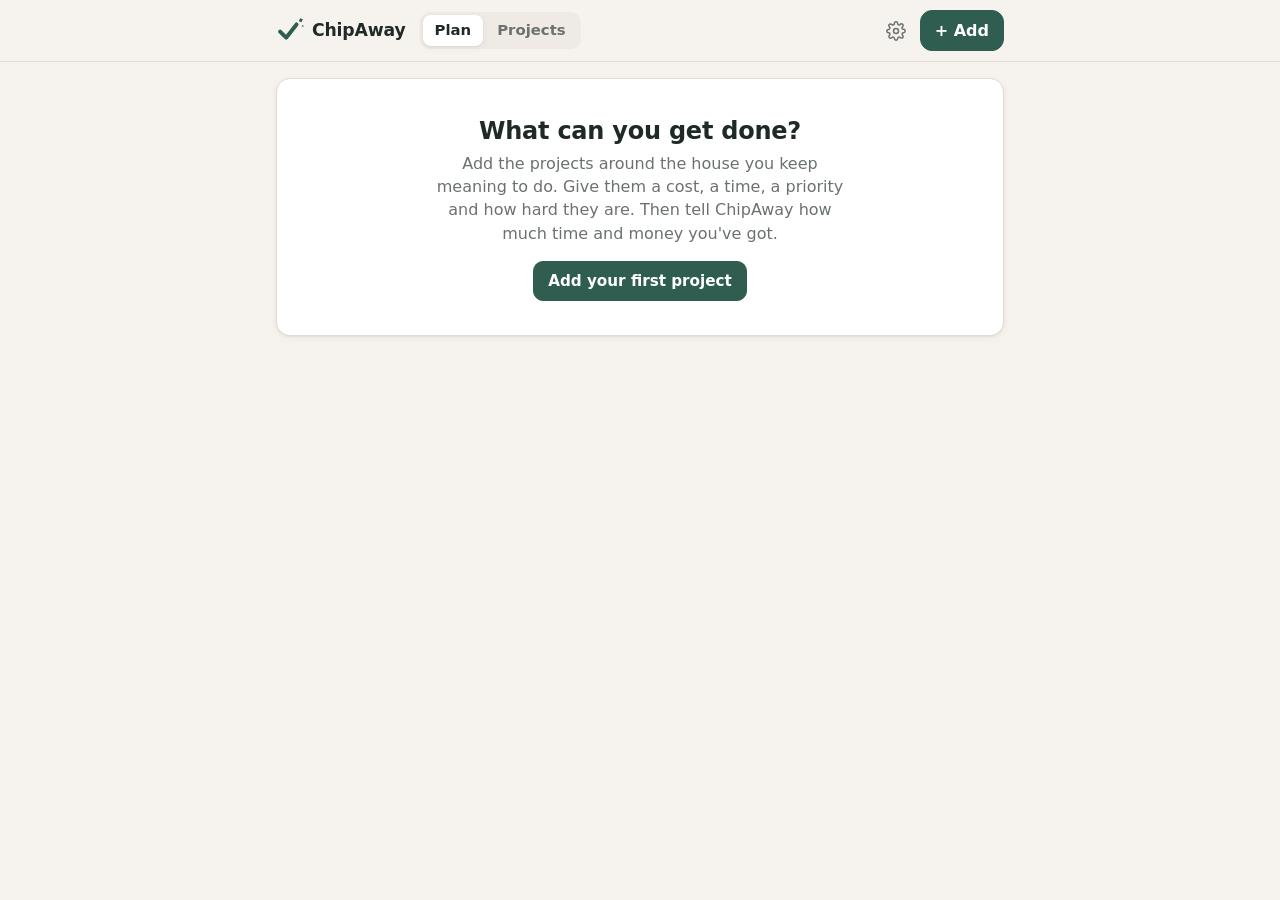
==== app/index.html @ 3ffec220 "Web companion at gochipaway.com/app (ChipAway build ea0f69a) Co-Authored-By: Claude Opus 5.5 <norepl" ====
<!doctype html>
<html lang="en">
<head>
<meta charset="utf-8">
<meta name="viewport" content="width=device-width, initial-scale=1, viewport-fit=cover">
<meta name="theme-color" content="#2f5d50">
<meta name="color-scheme" content="light dark">
<title>ChipAway</title>
<link rel="icon" href="icon.svg" type="image/svg+xml">
<link rel="stylesheet" href="style.css">
</head>
<body>
<header class="top">
  <div class="top-in">
    <a class="brand" href="#/plan"><svg class="mark" viewBox="0 0 24 24" width="28" height="28" aria-hidden="true"><path d="M3.5 12.5l5.2 5.2L17.6 6.4" fill="none" stroke="currentColor" stroke-width="3.4" stroke-linecap="round" stroke-linejoin="round"/><path d="M20.6 1l2.4 1-1.2 2.4-2.2-.8z" fill="currentColor"/><path d="M22.3 6.8l1.5.4-.5 1.5-1.3-.5z" fill="currentColor" opacity=".7"/></svg><span class="brand-name">ChipAway</span></a>
    <nav class="tabs" aria-label="Main">
      <a href="#/plan" data-tab="plan">Plan</a>
      <a href="#/projects" data-tab="projects">Projects</a>
    </nav>
    <div class="top-actions">
      <a class="icon-btn" href="#/settings" data-tab="settings" aria-label="Settings" title="Settings">
        <svg viewBox="0 0 24 24" width="20" height="20" fill="none" stroke="currentColor" stroke-width="1.8" stroke-linecap="round" stroke-linejoin="round"><circle cx="12" cy="12" r="3"/><path d="M19.4 15a1.7 1.7 0 0 0 .3 1.8l.1.1a2 2 0 1 1-2.8 2.8l-.1-.1a1.7 1.7 0 0 0-1.8-.3 1.7 1.7 0 0 0-1 1.5V21a2 2 0 1 1-4 0v-.1a1.7 1.7 0 0 0-1.1-1.5 1.7 1.7 0 0 0-1.8.3l-.1.1a2 2 0 1 1-2.8-2.8l.1-.1a1.7 1.7 0 0 0 .3-1.8 1.7 1.7 0 0 0-1.5-1H3a2 2 0 1 1 0-4h.1a1.7 1.7 0 0 0 1.5-1.1 1.7 1.7 0 0 0-.3-1.8l-.1-.1a2 2 0 1 1 2.8-2.8l.1.1a1.7 1.7 0 0 0 1.8.3H9a1.7 1.7 0 0 0 1-1.5V3a2 2 0 1 1 4 0v.1a1.7 1.7 0 0 0 1 1.5 1.7 1.7 0 0 0 1.8-.3l.1-.1a2 2 0 1 1 2.8 2.8l-.1.1a1.7 1.7 0 0 0-.3 1.8V9a1.7 1.7 0 0 0 1.5 1H21a2 2 0 1 1 0 4h-.1a1.7 1.7 0 0 0-1.5 1z"/></svg>
      </a>
      <a class="btn add" href="#/new" aria-label="Add a project">+ Add</a>
    </div>
  </div>
</header>
<main id="app" tabindex="-1"></main>
<div id="toast" role="status" aria-live="polite"></div>
<script src="logic.js"></script>
<script src="merge.js"></script>
<script src="store.js"></script>
<script src="sync.js"></script>
<script src="import.js"></script>
<script src="native.bundle.js"></script>
<script src="app.js"></script>
</body>
</html>
---- app/style.css ----
:root {
  --bg: #f6f3ee;
  --surface: #ffffff;
  --surface-2: #efebe4;
  --line: #e2dcd2;
  --text: #1f2a26;
  --muted: #6b726e;
  --accent: #2f5d50;
  --accent-ink: #ffffff;
  --accent-soft: #e1ece7;
  --high: #b5452f;
  --high-soft: #f7e3dd;
  --med: #a8701a;
  --med-soft: #f6ead3;
  --low: #5b6b78;
  --low-soft: #e6eaee;
  --doing: #a8701a;
  --doing-soft: #f6ead3;
  --block: #9a4a3c;
  --block-soft: #f3e1dc;
  --done: #3f7a4e;
  --done-soft: #e0eee3;
  --danger-soft: #f8dcd6;
  --danger-ink: #8e2f1f;
  --shadow: 0 1px 2px rgba(31, 42, 38, .06), 0 2px 8px rgba(31, 42, 38, .05);
  --radius: 14px;
  color-scheme: light;
}
@media (prefers-color-scheme: dark) {
  :root:not([data-theme="light"]) {
    --bg: #141816;
    --surface: #1c211f;
    --surface-2: #252b28;
    --line: #313835;
    --text: #e8ebe9;
    --muted: #9aa39f;
    --accent: #7fb8a4;
    --accent-ink: #0f1f1a;
    --accent-soft: #23352f;
    --high: #f0907b;
    --high-soft: #3d2620;
    --med: #e2b161;
    --med-soft: #3a2f1c;
    --low: #a9b6c1;
    --low-soft: #262d33;
    --doing: #e2b161;
    --doing-soft: #3a2f1c;
    --block: #e79a8a;
    --block-soft: #3a2420;
    --done: #8fcf9e;
    --done-soft: #1f3324;
    --danger-soft: #45231d;
    --danger-ink: #f3a595;
    --shadow: 0 1px 2px rgba(0, 0, 0, .3);
    color-scheme: dark;
  }
}
:root[data-theme="dark"] {
  --bg: #141816; --surface: #1c211f; --surface-2: #252b28; --line: #313835; --text: #e8ebe9;
  --muted: #9aa39f; --accent: #7fb8a4; --accent-ink: #0f1f1a; --accent-soft: #23352f;
  --high: #f0907b; --high-soft: #3d2620; --med: #e2b161; --med-soft: #3a2f1c; --low: #a9b6c1;
  --low-soft: #262d33; --doing: #e2b161; --doing-soft: #3a2f1c; --block: #e79a8a; --block-soft: #3a2420;
  --done: #8fcf9e; --done-soft: #1f3324; --danger-soft: #45231d; --danger-ink: #f3a595;
  --shadow: 0 1px 2px rgba(0, 0, 0, .3); color-scheme: dark;
}

* { box-sizing: border-box; }
html { -webkit-text-size-adjust: 100%; }
body {
  margin: 0; background: var(--bg); color: var(--text);
  font: 16px/1.45 system-ui, -apple-system, "Segoe UI", Roboto, sans-serif;
  font-variant-numeric: tabular-nums;
}
a { color: inherit; }
button, input, select, textarea { font: inherit; color: inherit; }
main { max-width: 760px; margin: 0 auto; padding: 16px 16px calc(80px + env(safe-area-inset-bottom, 0px)); outline: none; }
h1 { font-size: 1.5rem; line-height: 1.2; margin: 4px 0 4px; letter-spacing: -.01em; }
h2 { font-size: 1.05rem; margin: 26px 0 10px; }
h3 { font-size: .8rem; text-transform: uppercase; letter-spacing: .06em; color: var(--muted); margin: 22px 0 8px; font-weight: 650; }
.muted { color: var(--muted); }
.small { font-size: .86rem; }
.hidden { display: none !important; }

/* top bar */
.top { position: sticky; top: 0; z-index: 10; background: color-mix(in srgb, var(--bg) 88%, transparent);
  backdrop-filter: blur(10px); -webkit-backdrop-filter: blur(10px); border-bottom: 1px solid var(--line); }
.top { padding-top: env(safe-area-inset-top, 0px); }
.top-in { max-width: 760px; margin: 0 auto; padding: 10px 16px; padding-left: max(16px, env(safe-area-inset-left, 0px)); padding-right: max(16px, env(safe-area-inset-right, 0px)); display: flex; align-items: center; gap: 14px; }
.brand { display: flex; align-items: center; gap: 8px; font-weight: 750; text-decoration: none; letter-spacing: -.01em; font-size: 1.08rem; }
.mark { flex: none; color: var(--accent); display: block; }
.tabs { display: flex; gap: 2px; background: var(--surface-2); padding: 3px; border-radius: 10px; }
.tabs a { text-decoration: none; padding: 5px 12px; border-radius: 8px; font-size: .93rem; color: var(--muted); font-weight: 560; }
.tabs a.on { background: var(--surface); color: var(--text); box-shadow: var(--shadow); }
.top-actions { margin-left: auto; display: flex; align-items: center; gap: 6px; }
.icon-btn { display: grid; place-items: center; width: 36px; height: 36px; border-radius: 10px; color: var(--muted); }
.icon-btn.on, .icon-btn:hover { background: var(--surface-2); color: var(--text); }
.btn.add { font-weight: 700; padding: 8px 14px; border-radius: 12px; font-size: 1rem; white-space: nowrap; }
/* phones: two rows. Name, settings and "+ Add" on top; Plan | Projects as a full-width switch below */
@media (max-width: 560px) {
  .top-in { flex-wrap: wrap; row-gap: 8px; }
  .tabs { order: 3; width: 100%; display: grid; grid-template-columns: 1fr 1fr; }
  .tabs a { text-align: center; padding: 7px 0; font-size: .95rem; }
}
@media (max-width: 420px) {

  .top-in { gap: 6px; }
  .mark { width: 24px; height: 24px; }
  .brand { gap: 5px; font-size: 1rem; letter-spacing: -.02em; }
  .top-actions { gap: 2px; }
  .icon-btn { width: 32px; }
  .btn.add { padding: 8px 13px; }
}

/* buttons */
.btn { display: inline-flex; align-items: center; justify-content: center; gap: 6px; border: 1px solid var(--line);
  background: var(--surface); padding: 8px 14px; border-radius: 10px; text-decoration: none; cursor: pointer;
  font-weight: 580; font-size: .95rem; min-height: 38px; }
.btn:hover { border-color: color-mix(in srgb, var(--text) 25%, var(--line)); }
.btn.primary, .btn.add { background: var(--accent); color: var(--accent-ink); border-color: var(--accent); }
.btn.danger { background: var(--danger-soft); color: var(--danger-ink); border-color: transparent; }
.btn.ghost { background: transparent; border-color: transparent; color: var(--muted); }
.btn.small { padding: 5px 10px; min-height: 32px; font-size: .88rem; }
.btn:disabled { opacity: .5; cursor: default; }
.row { display: flex; gap: 8px; align-items: center; flex-wrap: wrap; }
.spacer { flex: 1; }

/* cards */
.card { background: var(--surface); border: 1px solid var(--line); border-radius: var(--radius); box-shadow: var(--shadow); }
.pad { padding: 16px; }
.list { display: flex; flex-direction: column; gap: 10px; }

/* chips */
.chips { display: flex; flex-wrap: wrap; gap: 6px; align-items: center; }
.chip { display: inline-flex; align-items: center; gap: 5px; font-size: .8rem; padding: 2px 8px; border-radius: 999px;
  background: var(--surface-2); color: var(--muted); font-weight: 560; white-space: nowrap; }
.chip.p-high { background: var(--high-soft); color: var(--high); }
.chip.p-medium { background: var(--med-soft); color: var(--med); }
.chip.p-low { background: var(--low-soft); color: var(--low); }
.chip.doing { background: var(--doing-soft); color: var(--doing); }
.chip.blocked { background: var(--block-soft); color: var(--block); }
.chip.done { background: var(--done-soft); color: var(--done); }
.chip.unlocks { background: var(--accent-soft); color: var(--accent); }
.chip.faint { opacity: .75; }
.dot { width: 7px; height: 7px; border-radius: 50%; background: currentColor; }

/* project / task rows */
.item { display: flex; gap: 12px; padding: 14px 14px; align-items: flex-start; text-decoration: none; color: inherit; }
.item + .item { border-top: 1px solid var(--line); }
.item .body { flex: 1; min-width: 0; }
.item .title { display: block; text-decoration: none; font-weight: 620; margin-bottom: 5px; overflow-wrap: anywhere; }
.item .sub { font-size: .84rem; color: var(--muted); margin: -3px 0 6px; }
.item.is-done .title { color: var(--muted); text-decoration: line-through; text-decoration-color: color-mix(in srgb, var(--muted) 60%, transparent); }
.item .nums { text-align: right; font-size: .9rem; white-space: nowrap; }
.item .nums b { display: block; font-weight: 650; }

.check { flex: none; width: 26px; height: 26px; border-radius: 8px; border: 2px solid color-mix(in srgb, var(--muted) 55%, transparent);
  background: transparent; cursor: pointer; display: grid; place-items: center; padding: 0; margin-top: 1px; }
.check:hover { border-color: var(--accent); }
.check.on { background: var(--done); border-color: var(--done); color: var(--surface); }
.check.on::after { content: ""; width: 9px; height: 5px; border: solid currentColor; border-width: 0 0 2.5px 2.5px; transform: translate(0, -1px) rotate(-45deg); }
.check:disabled { opacity: .35; cursor: not-allowed; }

/* planner */
.ask { padding: 18px 16px 16px; }
.field input:focus, .field select:focus, .field textarea:focus, .search:focus {
  outline: 2px solid color-mix(in srgb, var(--accent) 45%, transparent); outline-offset: 1px; border-color: var(--accent); }
.limits { display: grid; grid-template-columns: minmax(0,1fr) minmax(0,1fr); gap: 10px; }
.limit { display: grid; grid-template-columns: minmax(0,1fr) auto; align-items: center; column-gap: 4px; background: var(--bg); border: 1px solid var(--line); border-radius: 12px; padding: 8px 6px 4px 12px; }
.limit label { grid-column: 1 / -1; }
.limit label { font-size: .8rem; color: var(--muted); font-weight: 600; text-transform: uppercase; letter-spacing: .05em; }
.limit input { min-width: 0; width: 100%; border: 0; background: transparent; font-size: 1.35rem; font-weight: 650; padding: 2px 0 4px; outline: none; }
.limit .unit { color: var(--muted); font-weight: 600; margin-right: 6px; }
.limit .clear { border: 0; background: transparent; color: var(--muted); cursor: pointer; padding: 4px 6px; border-radius: 6px; font-size: .85rem; }
.modes { display: flex; flex-wrap: wrap; gap: 6px; padding: 14px 0 2px; }
/* phones: an even grid, three across, so every mood is visible without scrolling */
@media (max-width: 440px) {
  .modes { display: grid; grid-template-columns: repeat(3, minmax(0, 1fr)); gap: 6px; }
  .mode { padding: 7px 4px; font-size: .88rem; text-align: center; white-space: nowrap; }
}
.modes::-webkit-scrollbar { display: none; }
.mode { flex: none; border: 1px solid var(--line); background: var(--surface); border-radius: 999px; padding: 6px 12px; cursor: pointer; font-size: .9rem; font-weight: 560; }
.mode.on { background: var(--accent); color: var(--accent-ink); border-color: var(--accent); }
.mode-hint { font-size: .85rem; color: var(--muted); margin-top: 8px; min-height: 1.2em; }
/* location: a full-width row under time and budget, same look as those boxes */
.loc { position: relative; display: flex; align-items: center; gap: 8px; margin-top: 10px; background: var(--bg);
  border: 1px solid var(--line); border-radius: 12px; padding: 0 12px; }
#fitBox.hidden + .loc { margin-top: 0; }
.loc > span { font-size: 1.05rem; line-height: 1; }
.loc select { flex: 1; min-width: 0; appearance: none; -webkit-appearance: none; border: 0; background: transparent; color: var(--text);
  font: inherit; font-size: 1.02rem; font-weight: 600; padding: 12px 22px 12px 0; outline: none; cursor: pointer; }
.loc::after { content: "▾"; position: absolute; right: 14px; top: 50%; transform: translateY(-50%); color: var(--muted); pointer-events: none; }
.loc:focus-within { border-color: var(--accent); }
.seg { display: inline-flex; background: var(--surface-2); padding: 3px; border-radius: 10px; gap: 2px; }
.seg button { border: 0; background: transparent; padding: 5px 11px; border-radius: 8px; cursor: pointer; font-size: .9rem; color: var(--muted); font-weight: 560; }
.seg button.on { background: var(--surface); color: var(--text); box-shadow: var(--shadow); }
.toggle { display: inline-flex; align-items: center; gap: 8px; cursor: pointer; }
.toggle input { width: 18px; height: 18px; accent-color: var(--accent); }
select.plain { border: 1px solid var(--line); background: var(--surface); border-radius: 10px; padding: 6px 10px; }

.summary { display: flex; align-items: baseline; gap: 10px; flex-wrap: wrap; margin: 22px 2px 10px; }
.summary .big { font-size: 1.15rem; font-weight: 700; }
.meter { display: grid; grid-template-columns: 1fr 1fr; gap: 10px; margin-bottom: 12px; }
.meter .m { background: var(--surface); border: 1px solid var(--line); border-radius: 12px; padding: 10px 12px; }
.meter .m .lbl { font-size: .78rem; color: var(--muted); text-transform: uppercase; letter-spacing: .05em; font-weight: 600; }
.meter .m .val { font-weight: 700; font-size: 1.05rem; }
.bar { height: 6px; background: var(--surface-2); border-radius: 99px; margin-top: 6px; overflow: hidden; }
.bar span { display: block; height: 100%; background: var(--accent); border-radius: 99px; }

.pick { padding: 4px 0; }
.pick-head { display: flex; gap: 10px; align-items: flex-start; padding: 12px 14px 6px; }
.pick-head .n { flex: none; width: 26px; height: 26px; border-radius: 50%; background: var(--accent-soft); color: var(--accent); display: grid; place-items: center; font-weight: 700; font-size: .85rem; }
.pick-head .t { flex: 1; min-width: 0; }
.pick-head .t a { font-weight: 650; text-decoration: none; }
.pick-head .t .sub { font-size: .84rem; color: var(--muted); }
.pick-head .nums { font-size: .9rem; text-align: right; white-space: nowrap; font-weight: 600; }
.pick-actions { display: flex; gap: 8px; padding: 0 14px 12px 50px; }

.mini { display: flex; align-items: center; gap: 10px; padding: 11px 14px; text-decoration: none; }
.mini + .mini { border-top: 1px solid var(--line); }
.mini .t { flex: 1; min-width: 0; }
.mini .t .sub { font-size: .82rem; color: var(--muted); }
.mini .nums { font-size: .88rem; white-space: nowrap; color: var(--muted); }
.over { color: var(--block); font-weight: 600; }

.empty { text-align: center; padding: 34px 20px; }
.empty p { margin: 6px auto 16px; max-width: 420px; color: var(--muted); }

/* projects list toolbar */
.toolbar { display: flex; gap: 8px; flex-wrap: wrap; align-items: center; margin: 12px 0 12px; }
.search { flex: 1 1 200px; border: 1px solid var(--line); background: var(--surface); border-radius: 10px; padding: 8px 12px; min-width: 0; }
.filters { display: flex; gap: 6px; overflow-x: auto; scrollbar-width: none; padding-bottom: 2px; }
.filters::-webkit-scrollbar { display: none; }
.filters button { flex: none; border: 1px solid var(--line); background: var(--surface); border-radius: 999px; padding: 4px 11px; cursor: pointer; font-size: .86rem; color: var(--muted); font-weight: 560; }
.filters button.on { background: var(--text); color: var(--bg); border-color: var(--text); }
.filters button .c { opacity: .7; margin-left: 3px; }

/* detail */
.crumb { font-size: .88rem; color: var(--muted); text-decoration: none; display: inline-flex; gap: 4px; align-items: center; margin-bottom: 6px; }
.crumb:hover { color: var(--text); }
.facts { display: grid; grid-template-columns: repeat(auto-fit, minmax(130px, 1fr)); gap: 0; background: var(--surface); border-radius: 12px; overflow: hidden; border: 1px solid var(--line); margin: 14px 0; }
.facts > div { padding: 10px 12px; box-shadow: 1px 1px 0 var(--line); }
.facts .lbl { font-size: .76rem; color: var(--muted); text-transform: uppercase; letter-spacing: .05em; font-weight: 600; }
.facts .val { font-weight: 650; }
.facts .val .inh { font-weight: 450; color: var(--muted); font-size: .82rem; }
.notes { white-space: pre-wrap; padding: 12px 14px; background: var(--surface); border: 1px solid var(--line); border-radius: 12px; }
.chain { padding: 12px 14px; background: var(--block-soft); border-radius: 12px; font-size: .93rem; }
.chain ol { margin: 6px 0 4px; padding-left: 22px; }
.chain li { margin: 2px 0; }
.quick-add { display: flex; gap: 8px; padding: 10px 12px; border-top: 1px solid var(--line); }
.quick-add input { flex: 1; min-width: 0; border: 1px solid var(--line); background: var(--bg); border-radius: 10px; padding: 8px 12px; }
.task-order { display: flex; flex-direction: column; gap: 2px; }
.task-order button { border: 0; background: transparent; color: var(--muted); cursor: pointer; padding: 0 4px; line-height: 1; font-size: .75rem; }
.task-order button:disabled { opacity: .25; cursor: default; }

/* form */
.form { display: flex; flex-direction: column; gap: 16px; }
.field label, .field .lbl { display: block; font-size: .85rem; font-weight: 620; margin-bottom: 6px; }
.field .hint { font-size: .8rem; color: var(--muted); margin-top: 5px; }
.field input[type=text], .field input[type=tel], .field input[type=number], .field input[type=search], .field select, .field textarea {
  width: 100%; border: 1px solid var(--line); background: var(--surface); border-radius: 10px; padding: 10px 12px; }
.field textarea { min-height: 90px; resize: vertical; }
.two { display: grid; grid-template-columns: 1fr 1fr; gap: 12px; }
.prefix { position: relative; }
.prefix span { position: absolute; left: 12px; top: 50%; transform: translateY(-50%); color: var(--muted); pointer-events: none; }
.prefix input { padding-left: 26px !important; }
.quick-chips { display: flex; gap: 5px; flex-wrap: wrap; margin-top: 7px; }
.quick-chips button { border: 1px solid var(--line); background: var(--surface); border-radius: 999px; padding: 2px 9px; font-size: .8rem; cursor: pointer; color: var(--muted); }
.seg.full { display: flex; }
.seg.full button { flex: 1; }
.seg.p button.on[data-v=high] { color: var(--high); }
.seg.p button.on[data-v=medium] { color: var(--med); }
.seg.p button.on[data-v=low] { color: var(--low); }
.dep-picked { display: flex; flex-wrap: wrap; gap: 6px; margin-bottom: 8px; }
.dep-picked .chip { padding: 4px 6px 4px 10px; background: var(--accent-soft); color: var(--accent); font-size: .86rem; }
.dep-picked .chip button { border: 0; background: transparent; color: inherit; cursor: pointer; padding: 0 3px; font-size: 1rem; line-height: 1; }
.dep-results { border: 1px solid var(--line); border-radius: 10px; margin-top: 6px; max-height: 230px; overflow-y: auto; background: var(--surface); }
.dep-results button { display: block; width: 100%; text-align: left; border: 0; background: transparent; padding: 9px 12px; cursor: pointer; }
.dep-results button + button { border-top: 1px solid var(--line); }
.dep-results button:hover, .dep-results button:focus { background: var(--surface-2); outline: none; }
.dep-results .sub { font-size: .8rem; color: var(--muted); }
.form-actions { display: flex; gap: 8px; align-items: center; padding-top: 6px; }
.confirm { display: flex; gap: 8px; align-items: center; flex-wrap: wrap; padding: 10px 12px; border-radius: 12px; background: var(--danger-soft); color: var(--danger-ink); font-size: .92rem; }

/* settings */
.set-row { display: flex; gap: 12px; align-items: center; padding: 14px 16px; }
.set-row + .set-row { border-top: 1px solid var(--line); }
.set-row .t { flex: 1; }
.set-row .t .sub { font-size: .85rem; color: var(--muted); }
dl.modes-help { margin: 0; padding: 4px 16px 12px; }
dl.modes-help dt { font-weight: 650; margin-top: 10px; }
dl.modes-help dd { margin: 2px 0 0; color: var(--muted); font-size: .92rem; }

#toast { position: fixed; left: 50%; bottom: calc(22px + env(safe-area-inset-bottom, 0px)); transform: translate(-50%, 20px); background: var(--text); color: var(--bg);
  padding: 10px 16px; border-radius: 12px; font-size: .93rem; opacity: 0; pointer-events: none; transition: .2s; max-width: calc(100% - 32px); z-index: 50; }
#toast.show { opacity: 1; transform: translate(-50%, 0); }
#toast.err { background: var(--danger-ink); color: #fff; }

@media (max-width: 520px) {
  .pick-actions { padding-left: 14px; }
  h1 { font-size: 1.35rem; }
}

/* add links after the fact */
.link-add { position: relative; padding: 10px 12px; border-top: 1px solid var(--line); }
.link-add.alone { border-top: 0; }
.link-add input { width: 100%; border: 1px solid var(--line); background: var(--bg); border-radius: 10px; padding: 9px 12px; }
.link-add input:focus { outline: 2px solid color-mix(in srgb, var(--accent) 45%, transparent); outline-offset: 1px; border-color: var(--accent); }
.dep-results button.create { color: var(--accent); font-weight: 620; }
.dep-results button.create .sub { font-weight: 450; }
.unlink { flex: none; align-self: center; width: 30px; height: 30px; border-radius: 8px; border: 0; background: transparent;
  color: var(--muted); font-size: 1.2rem; line-height: 1; cursor: pointer; margin-right: -6px; }
.unlink:hover { background: var(--danger-soft); color: var(--danger-ink); }
.quick-add.alone { border-top: 0; }
.keep-q { padding: 14px; }
.keep-q p { margin: 0 0 10px; }
.seg.scope { margin-bottom: 12px; }
.seg.scope button { padding: 8px 6px; font-size: .93rem; white-space: nowrap; }
@media (max-width: 400px) { .seg.scope button { font-size: .86rem; } }
.field input[type=date] { width: 100%; border: 1px solid var(--line); background: var(--surface); border-radius: 10px; padding: 9px 12px; }

/* add form: extra fields tucked away */
details.more { border: 1px solid var(--line); border-radius: 12px; background: var(--surface); }
details.more > summary { cursor: pointer; padding: 12px 14px; font-weight: 600; list-style: none; }
details.more > summary::-webkit-details-marker { display: none; }
details.more > summary::before { content: "▸"; display: inline-block; width: 1em; color: var(--muted); transition: transform .15s; }
details.more[open] > summary::before { transform: rotate(90deg); }
details.more > summary .muted { font-weight: 450; font-size: .88rem; }
details.more .more-body { padding: 4px 14px 14px; }
.more-body { display: flex; flex-direction: column; gap: 16px; }

/* settings: hour steppers */
.stepper { display: inline-flex; align-items: center; border: 1px solid var(--line); border-radius: 10px; background: var(--bg); flex: none; }
.stepper button { width: 36px; height: 36px; border: 0; background: transparent; font-size: 1.15rem; cursor: pointer; color: var(--text); border-radius: 10px; }
.stepper button:hover { background: var(--surface-2); }
.stepper input { width: 44px; border: 0; background: transparent; text-align: right; font-weight: 650; padding: 0; -moz-appearance: textfield; }
.stepper input::-webkit-outer-spin-button, .stepper input::-webkit-inner-spin-button { -webkit-appearance: none; margin: 0; }
.stepper span { color: var(--muted); margin: 0 4px 0 2px; }

/* phone app: no tap flash, no text selection on controls, no pull-to-refresh bounce */
html { -webkit-tap-highlight-color: transparent; overscroll-behavior-y: none; }
button, .btn, .tabs a, .mode, .check, .filters button, .seg button { -webkit-user-select: none; user-select: none; }

/* photos */
.thumb { flex: none; width: 44px; height: 44px; border-radius: 9px; object-fit: cover; align-self: center; border: 1px solid var(--line); cursor: zoom-in; }
.pick-head .thumb { width: 48px; height: 48px; }
.photos { display: flex; flex-wrap: wrap; gap: 8px; align-items: center; margin: 14px 0 4px; }
.photos .ph { width: 84px; height: 84px; border-radius: 12px; object-fit: cover; border: 1px solid var(--line); cursor: zoom-in; display: block; }
.ph-add { display: flex; gap: 6px; flex-wrap: wrap; align-items: center; }
.staged { position: relative; display: inline-block; }
.staged button { position: absolute; top: -6px; right: -6px; width: 24px; height: 24px; border-radius: 50%; border: 0; background: var(--text); color: var(--bg); cursor: pointer; line-height: 1; font-size: 15px; }
.viewer { position: fixed; inset: 0; z-index: 100; background: rgba(0, 0, 0, .94); display: flex; align-items: center; justify-content: center; }
.viewer img { max-width: 100%; max-height: calc(100% - 120px); object-fit: contain; }
.viewer-top { position: absolute; top: 0; left: 0; right: 0; display: flex; align-items: center; gap: 8px; padding: calc(10px + env(safe-area-inset-top, 0px)) 12px 10px 16px; color: #eee; font-size: .93rem; }
.vbtn { border: 0; background: rgba(255, 255, 255, .12); color: #fff; border-radius: 10px; padding: 8px 12px; cursor: pointer; font-size: .9rem; }
.vbtn[data-armed="1"] { background: #b5452f; }
.vnav { position: absolute; top: 50%; transform: translateY(-50%); width: 44px; height: 64px; border: 0; background: rgba(255, 255, 255, .1); color: #fff; font-size: 2rem; cursor: pointer; border-radius: 10px; }
.vnav.prev { left: 8px; } .vnav.next { right: 8px; }

/* time as hours + minutes */
.limit .hm { display: flex; align-items: baseline; gap: 4px; min-width: 0; }
.limit .hm-part { padding: 0 6px 0 0; cursor: text; text-transform: none; letter-spacing: 0; font-size: inherit; font-weight: inherit; color: var(--text); grid-column: auto; }
.hm-part { display: flex; align-items: baseline; gap: 3px; min-width: 0; }
.limit .hm input { width: 2.3ch; flex: none; }
@supports (field-sizing: content) { .limit .hm input { field-sizing: content; width: auto; min-width: 1ch; max-width: 3.4ch; padding-left: 2px; padding-right: 2px; } }
.limit .hm-part > span { color: var(--muted); font-weight: 600; }
.hm.boxed { display: flex; gap: 8px; }
.hm.boxed .hm-part { flex: 1; position: relative; display: block; }
.hm.boxed .hm-part > span { position: absolute; right: 12px; top: 50%; transform: translateY(-50%); color: var(--muted); pointer-events: none; }
.field .hm.boxed input[type=tel] { padding-right: 28px; }

/* Doing now: one slim line above the plan, tap to see them */
.doing-now { margin: 0 0 12px; }
.doing-now summary { display: flex; align-items: center; gap: 10px; list-style: none; cursor: pointer; background: var(--doing-soft);
  color: var(--doing); border-radius: 12px; padding: 10px 14px; font-size: .92rem; }
.doing-now summary::-webkit-details-marker { display: none; }
.doing-now .lbl { font-weight: 700; white-space: nowrap; flex: none; }
.doing-now .names { flex: 1; min-width: 0; overflow: hidden; text-overflow: ellipsis; white-space: nowrap; color: var(--text); opacity: .75; }
.doing-now summary::after { content: "▾"; flex: none; transition: transform .15s; }
.doing-now[open] summary::after { transform: rotate(180deg); }
.doing-now .card { margin-top: 8px; }
.doing-now.past-limit summary { background: var(--danger-soft); color: var(--danger-ink); }

/* To do / Doing / Done on the item page */
.status-seg button { padding: 8px 16px; font-size: .95rem; }
.status-seg button.on[data-status=doing] { color: var(--doing); }
.status-seg button.on[data-status=done] { color: var(--done); }

/* toast with Undo */
#toast.act { display: flex; align-items: center; gap: 16px; pointer-events: auto; }
.toast-act { border: 0; background: transparent; color: inherit; font: inherit; font-weight: 750; text-decoration: underline; cursor: pointer; padding: 4px 2px; }

.shuffle-row { display: flex; justify-content: center; margin-top: 12px; }
/* Mark done on something you've started matches the Doing color: finish what you started */
.btn.finish { background: var(--doing); border-color: var(--doing); color: var(--surface); }

/* photo order: move and pick the thumbnail from the viewer */
.viewer-bottom { position: absolute; left: 0; right: 0; bottom: 0; display: flex; justify-content: center; align-items: center; gap: 10px;
  padding: 10px 12px calc(14px + env(safe-area-inset-bottom, 0px)); }
.vbtn:disabled { opacity: .3; cursor: default; }
.vcover { color: #f3d27a; font-weight: 650; font-size: .9rem; padding: 8px 12px; }
.ph-wrap { position: relative; display: inline-block; line-height: 0; }
.ph-wrap.cover::after { content: "★"; position: absolute; left: 5px; top: 4px; font-size: .8rem; line-height: 1; color: #f3d27a; text-shadow: 0 1px 2px rgba(0,0,0,.6); }
.link-row { text-decoration: none; color: inherit; }

/* Done: this year's totals, then months */
.done-sum { background: var(--accent-soft); border-radius: 16px; padding: 16px 18px; margin-bottom: 6px; }
.done-sum .lbl { font-size: .78rem; font-weight: 700; letter-spacing: .06em; text-transform: uppercase; color: var(--accent); }
.done-sum .big { font-size: 1.6rem; font-weight: 800; letter-spacing: -.01em; margin-top: 2px; }
.done-sum .sub { font-weight: 650; color: var(--text); opacity: .85; }
.done-sum .all { margin-top: 8px; font-size: .88rem; color: var(--muted); }
.month-h { display: flex; justify-content: space-between; align-items: baseline; margin: 18px 4px 8px; font-weight: 700; }
.month-h .muted { font-weight: 500; font-size: .9rem; }
.done-list .item.is-done .title { text-decoration: none; }

/* Time: − / + in the label row */
.limit .lim-head { grid-column: 1 / -1; display: flex; align-items: center; justify-content: space-between; gap: 6px; margin-right: -2px; }
.limit .step { display: inline-flex; gap: 6px; }
.limit .step button { width: 34px; height: 30px; border-radius: 9px; border: 1px solid var(--line); background: var(--surface); color: var(--text);
  font-size: 1.15rem; font-weight: 700; line-height: 1; cursor: pointer; padding: 0; }
.limit .step button:active { background: var(--accent-soft); }
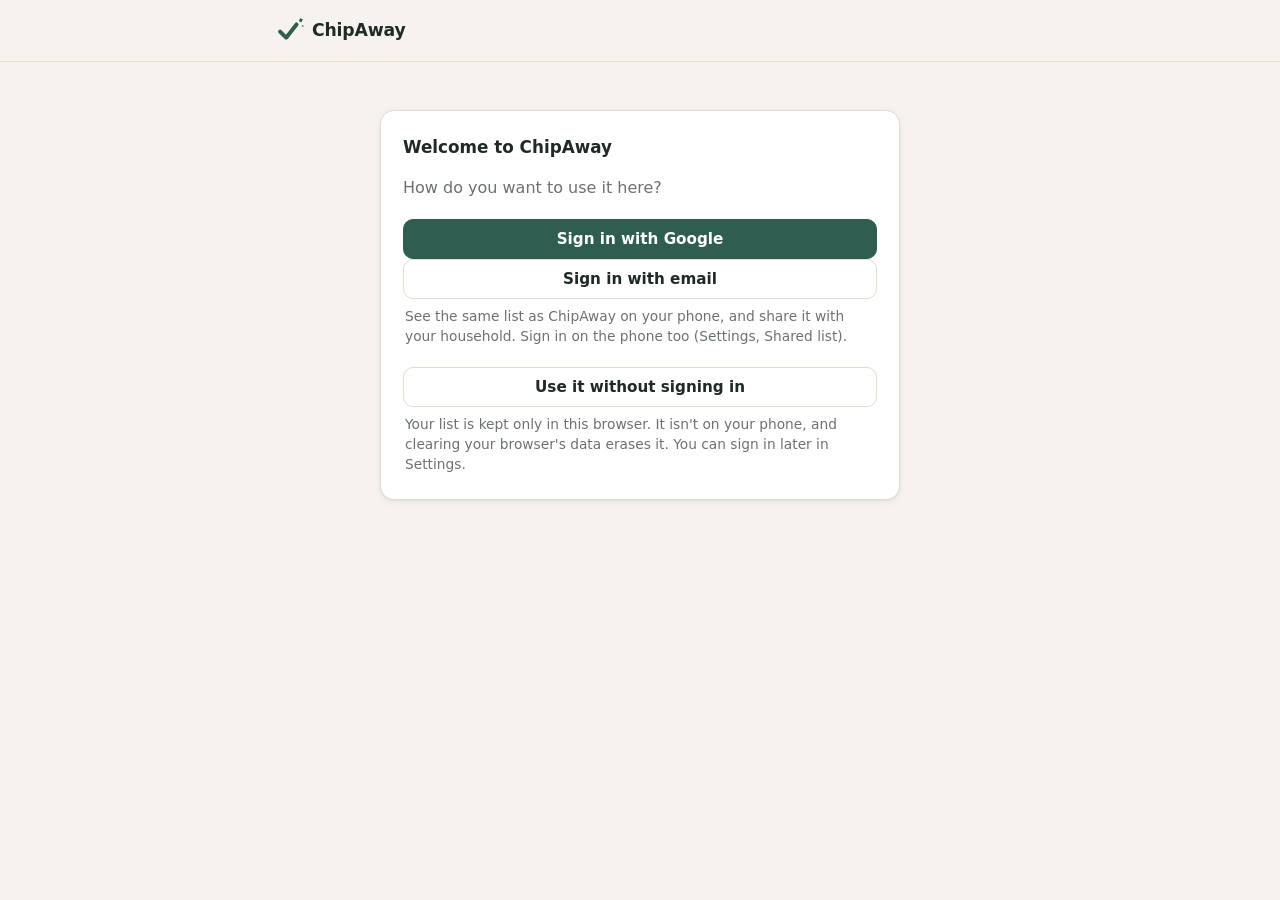
==== commit f94eca3d: "Web app: shared lists (sign in with Google or an email code, invite by email) replace Drive sync (Ch" ====
--- a/app/index.html
+++ b/app/index.html
@@ -30,7 +30,8 @@
 <script src="logic.js"></script>
 <script src="merge.js"></script>
 <script src="store.js"></script>
-<script src="sync.js"></script>
+<script src="cloud.js"></script>
+<script src="auth.js"></script>
 <script src="import.js"></script>
 <script src="native.bundle.js"></script>
 <script src="app.js"></script>
--- a/app/style.css
+++ b/app/style.css
@@ -80,6 +80,7 @@
 .muted { color: var(--muted); }
 .small { font-size: .86rem; }
 .hidden { display: none !important; }
+[hidden] { display: none !important; } /* .set-row and friends set display, which would otherwise win */
 
 /* top bar */
 .top { position: sticky; top: 0; z-index: 10; background: color-mix(in srgb, var(--bg) 88%, transparent);
@@ -419,3 +420,25 @@
   font-size: 1.15rem; font-weight: 700; line-height: 1; cursor: pointer; padding: 0; }
 .limit .step button:active { background: var(--accent-soft); }
 
+
+/* web app, first visit: sign in or use it here */
+body.welcoming .tabs, body.welcoming [data-tab="settings"], body.welcoming .top .btn.add { visibility: hidden; }
+.welcome { max-width: 520px; margin: 32px auto; padding: 24px 22px; }
+.welcome h2 { margin: 0 0 4px; }
+.welcome-choice { margin-top: 20px; }
+.welcome-choice .btn { width: 100%; justify-content: center; }
+.welcome-choice p { margin: 8px 2px 0; }
+
+/* shared list (Settings) and the invite box */
+#syncCard input[type=email], #syncCard input[inputmode=numeric] { width: 100%; border: 1px solid var(--line); background: var(--surface); color: inherit; border-radius: 10px; padding: 10px 12px; font: inherit; }
+#syncCard .pad p { margin: 0 0 10px; }
+.row-btns { display: flex; gap: 8px; flex-wrap: wrap; align-items: center; margin-top: 10px; }
+.row-btns input { flex: 1 1 180px; }
+.set-row.row-btns { margin-top: 0; }
+.who { flex: none; width: 34px; height: 34px; border-radius: 50%; display: inline-flex; align-items: center; justify-content: center;
+  background: var(--accent-soft, rgba(127, 127, 127, .18)); font-weight: 600; font-size: .85rem; margin-right: 10px; }
+.btn.block { width: 100%; justify-content: center; margin-top: 12px; }
+.invite-box { background: rgba(0, 0, 0, .55); padding: 16px; }
+.invite-box .card { max-width: 440px; width: 100%; }
+.invite-box h2 { margin-top: 0; }
+.invite-box .small { margin: 6px 2px 0; }
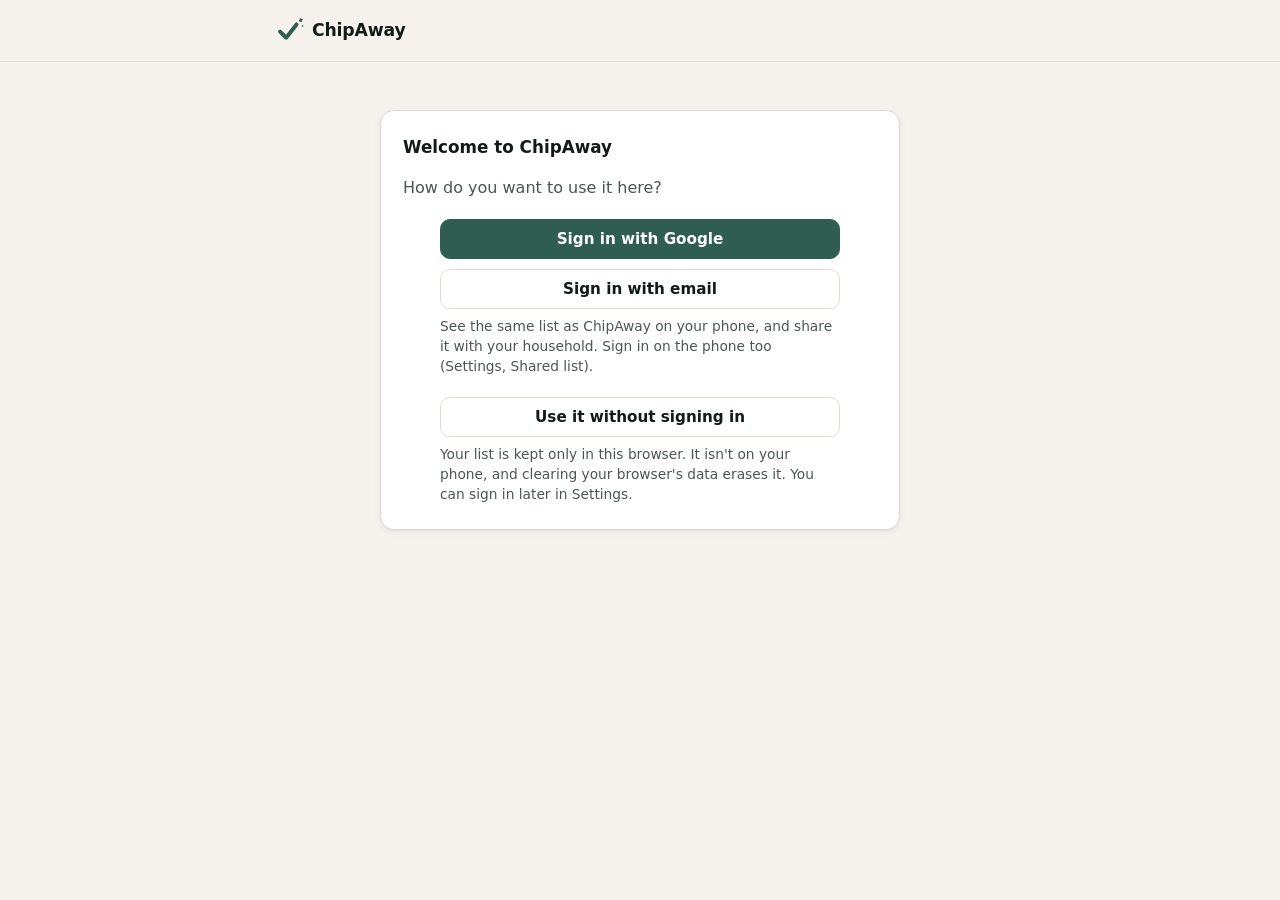
==== commit b32869f4: "Web app: lists (Everyone, Just me, your own lists with who can see and edit them) Co-Authored-By: Cl" ====
--- a/app/index.html
+++ b/app/index.html
@@ -13,6 +13,7 @@
 <header class="top">
   <div class="top-in">
     <a class="brand" href="#/plan"><svg class="mark" viewBox="0 0 24 24" width="28" height="28" aria-hidden="true"><path d="M3.5 12.5l5.2 5.2L17.6 6.4" fill="none" stroke="currentColor" stroke-width="3.4" stroke-linecap="round" stroke-linejoin="round"/><path d="M20.6 1l2.4 1-1.2 2.4-2.2-.8z" fill="currentColor"/><path d="M22.3 6.8l1.5.4-.5 1.5-1.3-.5z" fill="currentColor" opacity=".7"/></svg><span class="brand-name">ChipAway</span></a>
+    <div id="listSw" class="list-sw"></div>
     <nav class="tabs" aria-label="Main">
       <a href="#/plan" data-tab="plan">Plan</a>
       <a href="#/projects" data-tab="projects">Projects</a>
--- a/app/style.css
+++ b/app/style.css
@@ -3,19 +3,21 @@
   --surface: #ffffff;
   --surface-2: #efebe4;
   --line: #e2dcd2;
-  --text: #1f2a26;
-  --muted: #6b726e;
+  --text: #131b18;
+  --muted: #4d5551;
   --accent: #2f5d50;
   --accent-ink: #ffffff;
   --accent-soft: #e1ece7;
-  --high: #b5452f;
+  --high: #a13a25;
   --high-soft: #f7e3dd;
-  --med: #a8701a;
-  --med-soft: #f6ead3;
-  --low: #5b6b78;
+  --med: #7e5512;
+  --med-soft: #e9e0d0;
+  --low: #47545f;
   --low-soft: #e6eaee;
-  --doing: #a8701a;
-  --doing-soft: #f6ead3;
+  --doing: #6f4a0e;
+  --doing-soft: #e6ddcd;
+  --half: #8a5d12;
+  --half-ring: #8a5d12;
   --block: #9a4a3c;
   --block-soft: #f3e1dc;
   --done: #3f7a4e;
@@ -45,6 +47,8 @@
     --low-soft: #262d33;
     --doing: #e2b161;
     --doing-soft: #3a2f1c;
+    --half: color-mix(in srgb, #e2b161 60%, transparent);
+    --half-ring: color-mix(in srgb, #e2b161 75%, transparent);
     --block: #e79a8a;
     --block-soft: #3a2420;
     --done: #8fcf9e;
@@ -59,7 +63,7 @@
   --bg: #141816; --surface: #1c211f; --surface-2: #252b28; --line: #313835; --text: #e8ebe9;
   --muted: #9aa39f; --accent: #7fb8a4; --accent-ink: #0f1f1a; --accent-soft: #23352f;
   --high: #f0907b; --high-soft: #3d2620; --med: #e2b161; --med-soft: #3a2f1c; --low: #a9b6c1;
-  --low-soft: #262d33; --doing: #e2b161; --doing-soft: #3a2f1c; --block: #e79a8a; --block-soft: #3a2420;
+  --low-soft: #262d33; --doing: #e2b161; --doing-soft: #3a2f1c; --half: color-mix(in srgb, #e2b161 60%, transparent); --half-ring: color-mix(in srgb, #e2b161 75%, transparent); --block: #e79a8a; --block-soft: #3a2420;
   --done: #8fcf9e; --done-soft: #1f3324; --danger-soft: #45231d; --danger-ink: #f3a595;
   --shadow: 0 1px 2px rgba(0, 0, 0, .3); color-scheme: dark;
 }
@@ -185,10 +189,17 @@
 /* location: a full-width row under time and budget, same look as those boxes */
 .loc { position: relative; display: flex; align-items: center; gap: 8px; margin-top: 10px; background: var(--bg);
   border: 1px solid var(--line); border-radius: 12px; padding: 0 12px; }
-#fitBox.hidden + .loc { margin-top: 0; }
-.loc > span { font-size: 1.05rem; line-height: 1; }
-.loc select { flex: 1; min-width: 0; appearance: none; -webkit-appearance: none; border: 0; background: transparent; color: var(--text);
-  font: inherit; font-size: 1.02rem; font-weight: 600; padding: 12px 22px 12px 0; outline: none; cursor: pointer; }
+/* Location and Who share one row under time and budget */
+.pick-row { display: flex; gap: 8px; margin-top: 10px; }
+.pick-row .loc { flex: 1 1 0; min-width: 0; margin-top: 0; }
+#fitBox.hidden + .pick-row { margin-top: 0; }
+.pick-row .loc + .loc .dd-list { left: auto; }
+.dd.multi .dd-list button { display: flex; align-items: center; gap: 10px; }
+.dd.multi .ck { width: 1em; flex: none; visibility: hidden; }
+.dd.multi [aria-selected="true"] .ck { visibility: visible; }
+.loc .dd-icon { font-size: 1.05rem; line-height: 1; }
+.loc .dd-btn { padding: 12px 22px 12px 0; font-size: 1.02rem; font-weight: 600; }
+.loc .dd-list { left: -1px; right: -1px; }
 .loc::after { content: "▾"; position: absolute; right: 14px; top: 50%; transform: translateY(-50%); color: var(--muted); pointer-events: none; }
 .loc:focus-within { border-color: var(--accent); }
 .seg { display: inline-flex; background: var(--surface-2); padding: 3px; border-radius: 10px; gap: 2px; }
@@ -196,7 +207,24 @@
 .seg button.on { background: var(--surface); color: var(--text); box-shadow: var(--shadow); }
 .toggle { display: inline-flex; align-items: center; gap: 8px; cursor: pointer; }
 .toggle input { width: 18px; height: 18px; accent-color: var(--accent); }
-select.plain { border: 1px solid var(--line); background: var(--surface); border-radius: 10px; padding: 6px 10px; }
+/* custom dropdown (see ddHTML in app.js): the open list looks like the "Can't start until" picker */
+.dd { position: relative; }
+.dd[hidden] { display: none; }
+.dd-btn { display: flex; align-items: center; gap: 8px; width: 100%; min-width: 0; border: 0; background: transparent; color: var(--text);
+  font: inherit; text-align: left; cursor: pointer; outline: none; }
+.dd-val { flex: 1; min-width: 0; overflow: hidden; text-overflow: ellipsis; white-space: nowrap; }
+.dd-list { position: absolute; z-index: 30; top: calc(100% + 6px); left: 0; min-width: 100%; max-height: 280px; overflow-y: auto;
+  background: var(--surface); border: 1px solid var(--line); border-radius: 10px; box-shadow: 0 6px 24px rgba(0, 0, 0, .28); }
+.dd-list button { display: block; width: 100%; text-align: left; border: 0; background: transparent; color: var(--text);
+  padding: 10px 12px; cursor: pointer; white-space: nowrap; font-size: 1rem; font-weight: 450; }
+.dd-list button + button { border-top: 1px solid var(--line); }
+.dd-list button:hover, .dd-list button:focus { background: var(--surface-2); outline: none; }
+.dd-list button[aria-selected="true"] { color: var(--accent); font-weight: 620; }
+.dd.plain { border: 1px solid var(--line); background: var(--surface); border-radius: 10px; }
+.dd.plain .dd-btn { padding: 6px 28px 6px 10px; }
+.dd.plain::after { content: "▾"; position: absolute; right: 10px; top: 50%; transform: translateY(-50%); color: var(--muted); pointer-events: none; }
+.dd.plain .dd-list { left: auto; right: -1px; }
+.dd.plain:focus-within { border-color: var(--accent); }
 
 .summary { display: flex; align-items: baseline; gap: 10px; flex-wrap: wrap; margin: 22px 2px 10px; }
 .summary .big { font-size: 1.15rem; font-weight: 700; }
@@ -207,14 +235,25 @@
 .bar { height: 6px; background: var(--surface-2); border-radius: 99px; margin-top: 6px; overflow: hidden; }
 .bar span { display: block; height: 100%; background: var(--accent); border-radius: 99px; }
 
-.pick { padding: 4px 0; }
-.pick-head { display: flex; gap: 10px; align-items: flex-start; padding: 12px 14px 6px; }
-.pick-head .n { flex: none; width: 26px; height: 26px; border-radius: 50%; background: var(--accent-soft); color: var(--accent); display: grid; place-items: center; font-weight: 700; font-size: .85rem; }
+.pick { padding: 0; cursor: pointer; overflow: hidden; }
+.pick + .pick:not(.card) { border-top: 1px solid var(--line); }
+.pick-head { display: flex; gap: 12px; align-items: center; padding: 11px 14px; }
+.pick-head .check.round { border-radius: 50%; width: 26px; height: 26px; }
+.pick-head .check.round.half { border-color: var(--half-ring);
+  background: linear-gradient(90deg, var(--half) 50%, transparent 50%) content-box; padding: 3px; }
 .pick-head .t { flex: 1; min-width: 0; }
-.pick-head .t a { font-weight: 650; text-decoration: none; }
+.pick-head .t a { font-weight: 650; text-decoration: none; overflow-wrap: anywhere; }
 .pick-head .t .sub { font-size: .84rem; color: var(--muted); }
+.pick-head .meta { display: flex; flex-wrap: wrap; align-items: center; gap: 2px 6px; margin-top: 3px; font-size: .84rem; color: var(--muted); }
+.pick-head .meta .dot { display: inline-block; width: 7px; height: 7px; border-radius: 50%; background: currentColor; margin-right: 5px; vertical-align: 1px; }
+.pick-head .meta .p-high { color: var(--high); }
+.pick-head .meta .p-medium { color: var(--med); }
+.pick-head .meta .p-low { color: var(--low); }
+.pick-head .meta .faint { opacity: .75; }
+.pick-head .meta .sep { opacity: .6; }
+.pick-head .meta .doing-word { color: color-mix(in srgb, var(--doing) 85%, var(--muted)); }
+.pick-head .meta .lock { display: inline-flex; color: var(--med); opacity: .85; margin-left: 2px; }
 .pick-head .nums { font-size: .9rem; text-align: right; white-space: nowrap; font-weight: 600; }
-.pick-actions { display: flex; gap: 8px; padding: 0 14px 12px 50px; }
 
 .mini { display: flex; align-items: center; gap: 10px; padding: 11px 14px; text-decoration: none; }
 .mini + .mini { border-top: 1px solid var(--line); }
@@ -297,7 +336,6 @@
 #toast.err { background: var(--danger-ink); color: #fff; }
 
 @media (max-width: 520px) {
-  .pick-actions { padding-left: 14px; }
   h1 { font-size: 1.35rem; }
 }
 
@@ -435,6 +473,11 @@
 .row-btns { display: flex; gap: 8px; flex-wrap: wrap; align-items: center; margin-top: 10px; }
 .row-btns input { flex: 1 1 180px; }
 .set-row.row-btns { margin-top: 0; }
+.row-btns.tight { margin-top: 0; flex: 0 1 auto; justify-content: flex-end; }
+#syncCard .set-row .t { min-width: 0; }
+#syncCard .set-row .t .sub.one { overflow: hidden; text-overflow: ellipsis; white-space: nowrap; }
+.row-btns.tight .btn { white-space: nowrap; }
+@media (max-width: 560px) { .row-btns.tight { flex-direction: column; align-items: stretch; gap: 6px; } .row-btns.tight .btn { padding: 6px 12px; min-height: 34px; } }
 .who { flex: none; width: 34px; height: 34px; border-radius: 50%; display: inline-flex; align-items: center; justify-content: center;
   background: var(--accent-soft, rgba(127, 127, 127, .18)); font-weight: 600; font-size: .85rem; margin-right: 10px; }
 .btn.block { width: 100%; justify-content: center; margin-top: 12px; }
@@ -442,3 +485,51 @@
 .invite-box .card { max-width: 440px; width: 100%; }
 .invite-box h2 { margin-top: 0; }
 .invite-box .small { margin: 6px 2px 0; }
+.gbtn { display: inline-flex; min-height: 40px; align-items: center; }
+.gbtn.gis { background: transparent; }
+.gbtn.gis iframe { color-scheme: light; } /* else a dark page paints the iframe white behind the button */
+.welcome-choice .gbtn { display: flex; justify-content: center; margin: 0 auto 10px; width: 100%; max-width: 400px; }
+.welcome-choice .btn { max-width: 400px; margin: 0 auto; display: flex; }
+.welcome-choice p { max-width: 400px; margin-left: auto; margin-right: auto; }
+.set-row.row-btns .gbtn { flex: 1 1 220px; max-width: 400px; }
+.set-row.row-btns .gbtn + .btn { flex: 1 1 160px; max-width: 400px; min-height: 40px; }
+.who.sm { width: 24px; height: 24px; font-size: .68rem; margin-right: 0; }
+.badges { display: inline-flex; gap: 4px; margin-right: 6px; flex: 0 1 auto; min-width: 0; align-self: center; }
+.who-tag { display: inline-block; max-width: 7.5em; overflow: hidden; text-overflow: ellipsis; white-space: nowrap;
+  padding: 2px 8px; border-radius: 999px; font-size: .78rem; font-weight: 600; background: var(--accent-soft, rgba(127, 127, 127, .18)); }
+@media (max-width: 560px) { .who-tag { max-width: 5.5em; } }
+.whos { display: flex; flex-wrap: wrap; gap: 8px; align-items: center; margin: 10px 0 4px; }
+.whos .lbl { font-size: .85rem; font-weight: 620; margin-right: 4px; }
+.who-chip { display: inline-flex; align-items: center; gap: 6px; border: 1px solid var(--line); background: var(--surface); color: inherit;
+  border-radius: 999px; padding: 4px 12px 4px 4px; font: inherit; font-size: .9rem; cursor: pointer; }
+.who-chip.on { border-color: var(--accent); background: var(--accent); color: var(--accent-ink); }
+.who-chip.on .who { background: rgba(255, 255, 255, .25); }
+.invite-note textarea { width: 100%; border: 1px solid var(--line); background: var(--surface-2); color: inherit; border-radius: 10px; padding: 10px 12px; font: inherit; font-size: .9rem; resize: vertical; }
+.invite-note p { margin: 0 0 8px; }
+
+/* lists (shared lists): the switcher takes the ChipAway name's place in the top bar */
+.has-lists .brand-name { display: none; }
+.has-lists .brand { gap: 0; }
+.list-sw { min-width: 0; flex: 0 1 auto; margin-left: -6px; }
+.list-sw:empty { display: none; }
+.list-dd .dd-btn { padding: 6px 8px; border-radius: 10px; font-weight: 700; font-size: 1.05rem; letter-spacing: -.01em; gap: 6px; max-width: 52vw; }
+.list-dd .dd-btn:hover, .list-dd.open .dd-btn { background: var(--surface-2); }
+.list-dd .caret { color: var(--muted); font-size: .8rem; font-weight: 400; }
+.list-dd .dd-list { min-width: 230px; max-height: 70vh; }
+.list-dd .dd-list button { display: flex; align-items: baseline; gap: 12px; }
+.list-dd .ln { flex: 1; min-width: 0; overflow: hidden; text-overflow: ellipsis; white-space: nowrap; }
+.list-dd .lc { flex: none; font-size: .8rem; color: var(--muted); font-weight: 400; }
+.list-dd .dd-list .list-act { color: var(--muted); font-size: .93rem; }
+.list-dd .dd-list .list-act:first-of-type, .list-dd .dd-list button:not(.list-act) + .list-act { border-top: 1px solid var(--line); }
+.list-sheet h2 { margin-bottom: 12px; }
+.list-sheet input[type="text"] { width: 100%; margin: 4px 0 14px; border: 1px solid var(--line); background: var(--surface); color: inherit; border-radius: 10px; padding: 10px 12px; font: inherit; }
+.list-sheet .lbl-row { margin-bottom: 6px; }
+.list-people { display: flex; flex-direction: column; border: 1px solid var(--line); border-radius: 12px; overflow: hidden; }
+.list-people .person { display: flex; align-items: center; gap: 10px; padding: 10px 12px; cursor: pointer; }
+.list-people .person + .person { border-top: 1px solid var(--line); }
+.list-people input { width: 18px; height: 18px; accent-color: var(--accent); margin: 0; }
+.list-people input:disabled + .who { opacity: .85; }
+.list-sheet p.small { margin: 10px 2px 14px; }
+.list-del { display: flex; align-items: center; gap: 10px; margin-top: 14px; padding-top: 12px; border-top: 1px solid var(--line); }
+.btn.ghost.danger-text { color: var(--danger-ink); }
+.list-pick { display: inline-block; min-width: 180px; }
